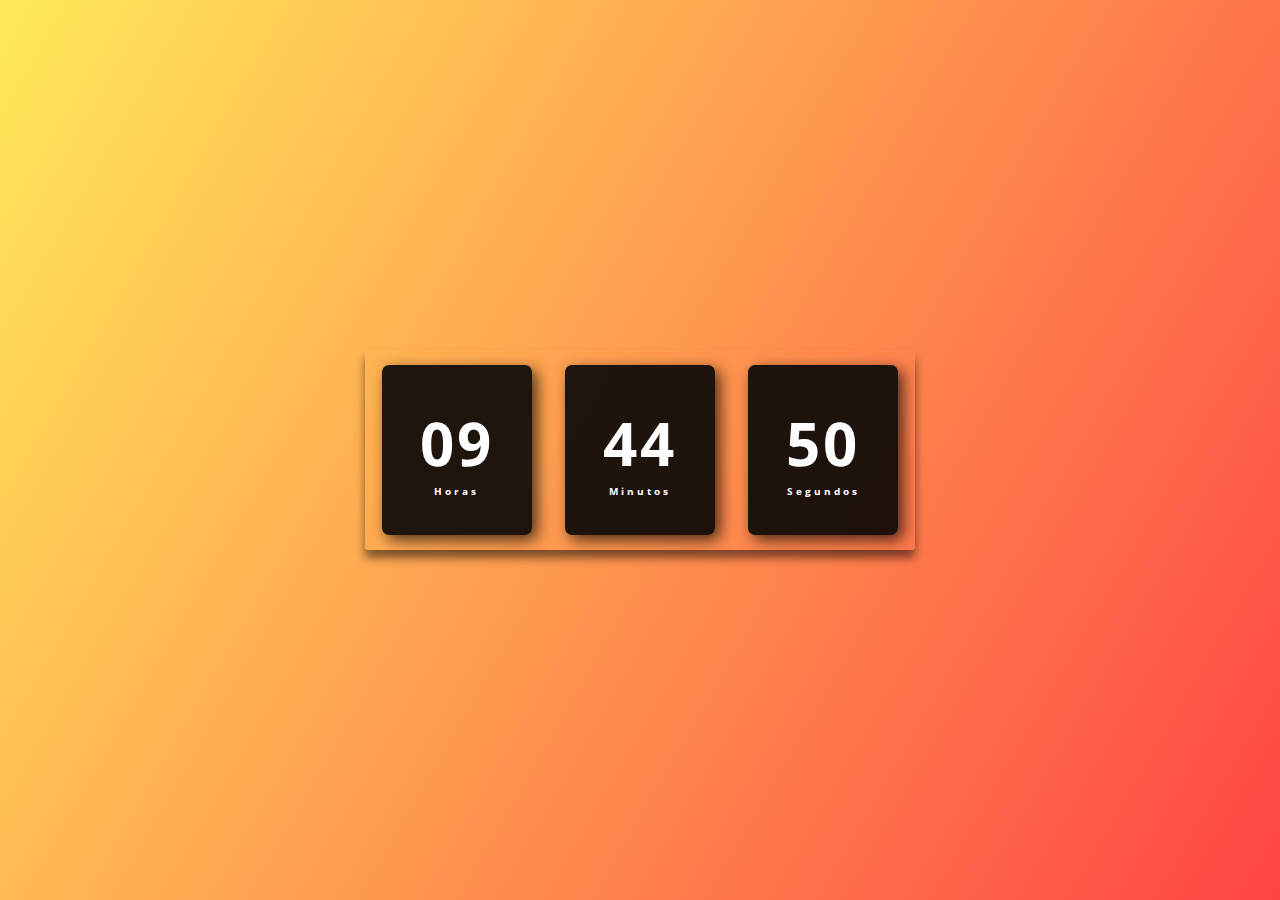
==== index.html @ bc40d4dd "Criação do Arquivo HTML, CSS e JS" ====
<!DOCTYPE html>
<html lang="en">
<head>
    <meta charset="UTF-8">
    <meta name="viewport" content="width=device-width, initial-scale=1.0">
    <link rel="stylesheet" href="assets/css/style.css">
    <title>Relogio Digital</title>
</head>
<body>
    <div class="relogio">
        <div>
            <span id="horas">00</span>
            <span class="tempo"> Horas</span> 
        </div>
        <div>
            <span id="minutos">00</span>
            <span class="tempo"> Minutos</span>
        </div>

        <div>
             <span id="segundos">00</span>
             <span class="tempo"> Segundos</span>
        </div>
    </div>
    <script src="./assets/js/script.js"></script>
</body>
</html>
---- assets/css/style.css ----
@import url('https://fonts.googleapis.com/css2?family=Inter:wght@100;200;300;400;500;600&family=Open+Sans:wght@300;400;500&family=Poppins:ital,wght@0,400;0,700;1,500&display=swap');

* {
    margin: 0;
    padding: 0;
    font-family: 'Open Sans' , sans-serif;
}

body {
    height: 100vh;
    background: linear-gradient(120deg,#ffe53bd8,#ff2525da);
    display: flex;
    align-items: center;
    justify-content: center;
}

.relogio {
    display: flex;
    align-items: center;
    justify-content:space-around;
    height: 200px;
    width: 550px;
    background: transparent;
    border-radius: 3px;
    box-shadow: 0px 8px 10px rgba(0,0,0, .5);
}

.relogio div {
    height: 170px;
    width: 150px;
    display: flex;
    flex-direction: column;
    align-items: center;
    justify-content: center;
    color: #fff;
    background: rgba(5,5,5,0.9);
    box-shadow: 5px 5px 15px rgba(0,0,0,.7);
    border-radius: 7px;
    letter-spacing: 3px;
}

.relogio span {
    font-weight: bolder;
    font-size: 60px;
}

.relogio span.tempo {
    font-size: 10px;
}
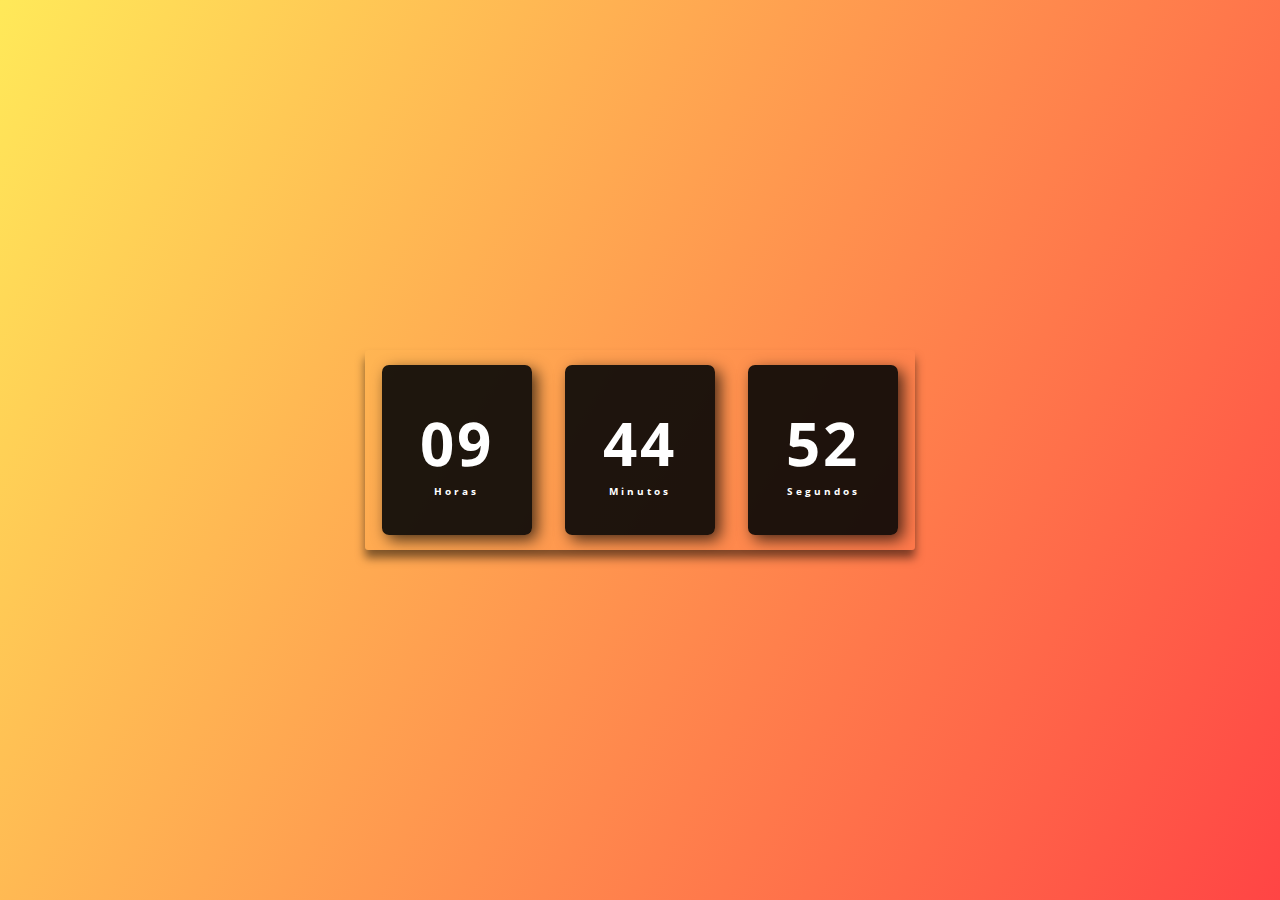
==== commit 61da3d7a: "fino ajuste" ====
--- a/index.html
+++ b/index.html
@@ -24,4 +24,4 @@
     </div>
     <script src="./assets/js/script.js"></script>
 </body>
-</html>+</html>
